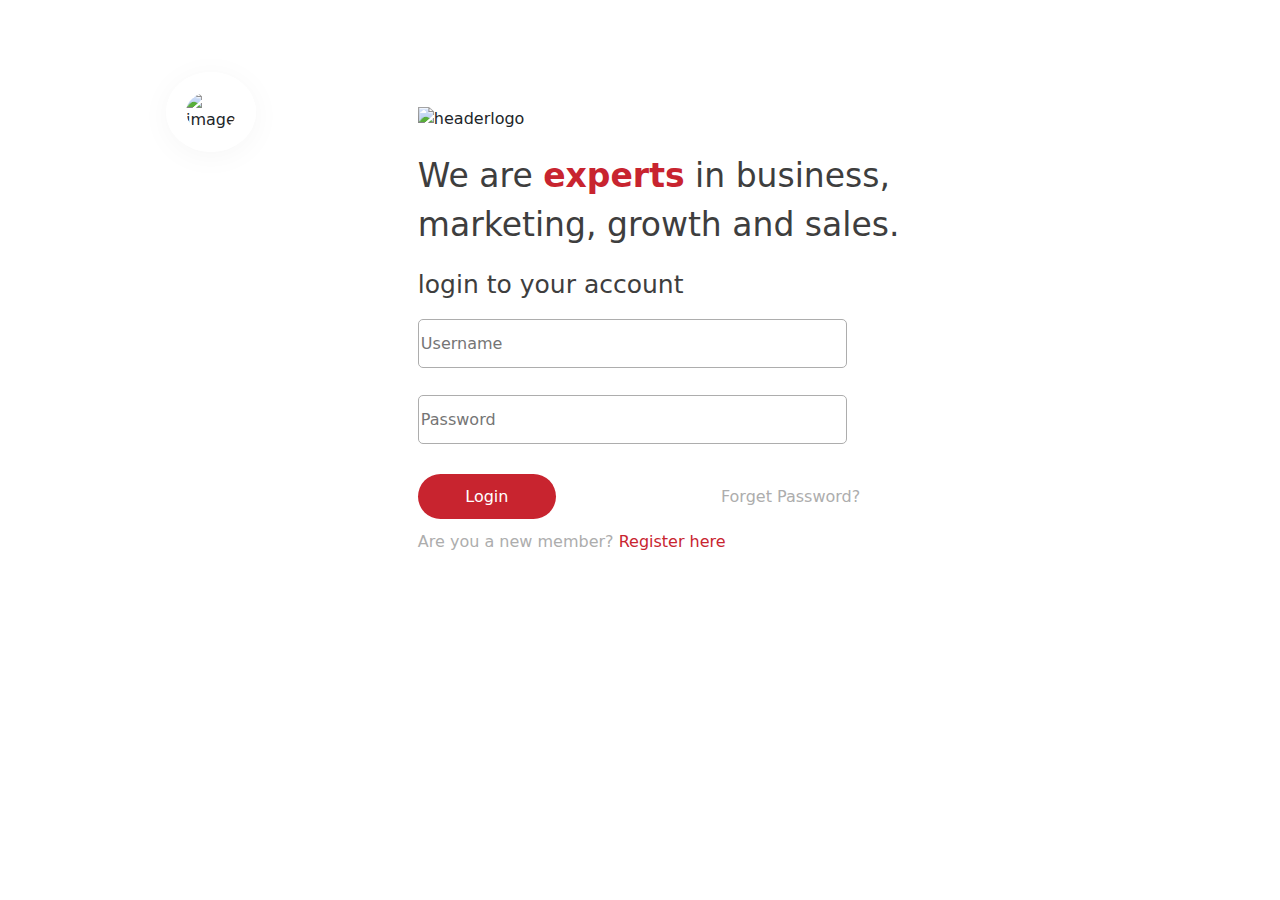
==== index.html @ 8dedb2af "Add files via upload" ====
<!DOCTYPE html>
<html lang="en">

<head>
    <meta charset="UTF-8">
    <meta http-equiv="X-UA-Compatible" content="IE=edge">
    <meta name="viewport" content="width=device-width, initial-scale=1.0">
    <link rel="stylesheet" href="css/style.css">
    <link rel="stylesheet" href="css/bootstrap.min.css">
    <title>Index</title>
</head>

<body>
<div class="main">
    <section class="left">
        <div class="index-image-left">
            <img src="./images/hero-image.png" alt="image">
        </div>
    </section>
    <section class="right">
        <div class="image-right">
            <img src="./images/header-logo.svg" alt="headerlogo">
        </div>
        <div class="upper-text">
            <p>We are <strong style="color: #C8242F; font-weight:900">experts</strong> in business, marketing, growth and sales.
            </p>
        </div>
        <div>
        <form action="none" class="form">

            <p>login to your account</p>
            <input type="text" placeholder="Username" name="Username">
            <input class="password" type="password" placeholder="Password" name="Password">
            <div>
                <button class="btn-right">Login</button>
                <a href="#" class="normal-text">Forget Password?</a>
            </div>
        </form>
    </div>
        <div>
            <p class="normal-text">
                Are you a new member?
                <a href="#" class="Register-here">Register here</a>
            </p>
        </div>
    </section>
</div>
</body>

</html>
---- css/style.css ----
body {
    background: #FAFAFA 0% 0% no-repeat padding-box;
    opacity: 1;
}
.main{
    display: flex;
}

.left{
    margin-top: 72px;
    margin-left: 166px ;
}




.index-image-left img {
    
    position: relative;
    width: 576px;
    height: 576px;
    /* UI Properties */
    
    box-shadow: 0px 4px 31px #0000000A;
    border: 20px solid #FFFFFF;
    border-radius: 50%;
    opacity: 1;
}
.index-image-left-col img {
    margin-top: 72px;
    position: relative;
    width: 576px;
    height: 576px;
    /* UI Properties */
    
    box-shadow: 0px 4px 31px #0000000A;
    border: 20px solid #FFFFFF;
    border-radius: 50%;
    opacity: 1;
}

.right{
    margin-left: 162px;
    margin-top: 106px;
    margin-right: 230px;
}

.right .image-right img{
    top: 106px;

width: 272px;
height: 58px;
/* UI Properties */
opacity: 1;
} 
.form{
    display: flex;
    flex-direction: column;
}

.upper-text p{
margin-top: 20px;
font-weight: 400;
/* UI Properties */
text-align: left;
/* font: normal normal 300 33px/47px; */
font-size: 33px;
font-family: system-ui, -apple-system, BlinkMacSystemFont, 'Segoe UI', Roboto, Oxygen, Ubuntu, Cantarell, 'Open Sans', 'Helvetica Neue', sans-serif;
letter-spacing: 0px;
color: #3E3E3E;
opacity: 1;
}

.form p{
 /* UI Properties */
text-align: left;
/* font: normal normal normal 25px/33px Roboto; */
color: #3E3E3E;
opacity: 1;
font-size: 25px;
font-family: system-ui, -apple-system, BlinkMacSystemFont, 'Segoe UI', Roboto, Oxygen, Ubuntu, Cantarell, 'Open Sans', 'Helvetica Neue', sans-serif;
}

.form input{
    
width: 429px;
height: 49px;
/* UI Properties */
background: #FFFFFF 0% 0% no-repeat padding-box;
border: 1px solid #ADADAD;
border-radius: 5px;
opacity: 1;
/* margin-top: 27px; */

}
.btn-right{
   
width: 138px;
height: 45px;
/* UI Properties */
border: none;
background: #C8242F;
border-radius: 23px;
opacity: 1;
margin-top: 30px;
color: #FFFFFF;
margin-right: 160px;
margin-bottom: 11px;
}
.password{
    margin-top: 27px;
}
.normal-text{
    color: #ADADAD;
    text-decoration: none;
}
.Register-here
{
    color: #C8242F;
    text-decoration: none;
}


/* DASHBOEARD */

.row-one{
    display: flex;
    align-items: center;
    height: 80px;
}
.menubtn{
    margin-left: 29px;
    margin-right: 25px;
}

.search{
    width: 16px;
height: 16px;
margin-left: 76px;
}

.notification{
    height: 26px;
    width: 26px;
}
.select-downward{
    height: 20px;
    width: 25px;
    margin-right: 44px;
    margin-left: 15px;
}
.inline-text{
    display: inline;
}
.profile{
    margin-left: 52px;
    margin-right: 12px;
}

.image-left{
    height: 15px;
    width: 15px;
    margin-right: 10px;
    
}
.selected{
    width: 183px;
height: 43px;
/* UI Properties */
background: #FFF3F4 0% 0% no-repeat padding-box;
border-radius: 5px;
opacity: 1;
padding: 10px 15px;
margin-left: 30px;
color: #C8242F;
}
.item{
    padding: 10px 15px;
margin-left: 30px;
width: 183px;
height: 43px;

}
.main-content{
    background-color: #FAFAFA;
}
.dashboard-search{
    width: 429px;
height: 49px;
border: none;

}
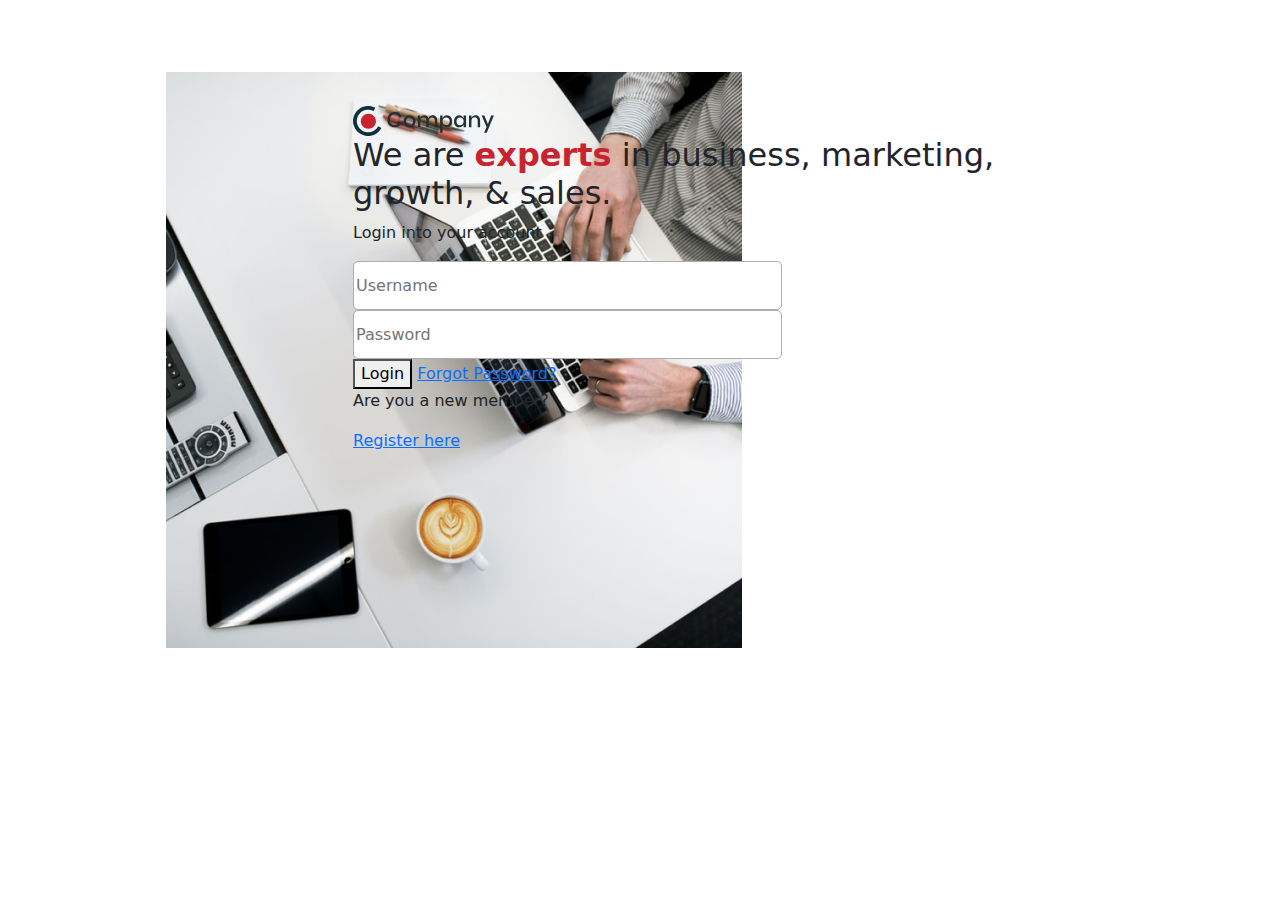
==== commit 42a44a0d: "Update index.html" ====
--- a/index.html
+++ b/index.html
@@ -7,44 +7,42 @@
     <meta name="viewport" content="width=device-width, initial-scale=1.0">
     <link rel="stylesheet" href="css/style.css">
     <link rel="stylesheet" href="css/bootstrap.min.css">
-    <title>Index</title>
+    <title>Login Page</title>
 </head>
 
 <body>
-<div class="main">
-    <section class="left">
-        <div class="index-image-left">
-            <img src="./images/hero-image.png" alt="image">
+    <div class="main">
+        <div class="left">
+            <div class="image-left">
+                <img src="./images/hero-image.png" alt="">
+            </div>
         </div>
-    </section>
-    <section class="right">
-        <div class="image-right">
-            <img src="./images/header-logo.svg" alt="headerlogo">
+        <div class="right">
+            <div class="logo">
+                <img src="./images/header-logo.svg" alt="">
+            </div>
+            <div class="main-text">
+                <h2>We are <span style="font-weight: 700;color:#C8242F">experts</span> in business, marketing, growth, &
+                    sales.</h2>
+            </div>
+            <div class="secondary-text">
+                <p>Login into your account</p>
+            </div>
+            <div class="form">
+                <input type="text" placeholder="Username" name="Username">
+                <input type="password" placeholder="Password" name="Password">
+            </div>
+            <div class="login-btn">
+                <button>Login</button>
+                <a href="#"><span>Forgot Password?</span></a>
+            </div>
+            <div class="member-text">
+                <p><span>Are you a new member?</span></p>
+                <a href="#">Register here</a>
+            </div>
+
         </div>
-        <div class="upper-text">
-            <p>We are <strong style="color: #C8242F; font-weight:900">experts</strong> in business, marketing, growth and sales.
-            </p>
-        </div>
-        <div>
-        <form action="none" class="form">
-
-            <p>login to your account</p>
-            <input type="text" placeholder="Username" name="Username">
-            <input class="password" type="password" placeholder="Password" name="Password">
-            <div>
-                <button class="btn-right">Login</button>
-                <a href="#" class="normal-text">Forget Password?</a>
-            </div>
-        </form>
     </div>
-        <div>
-            <p class="normal-text">
-                Are you a new member?
-                <a href="#" class="Register-here">Register here</a>
-            </p>
-        </div>
-    </section>
-</div>
 </body>
 
-</html>+</html>
